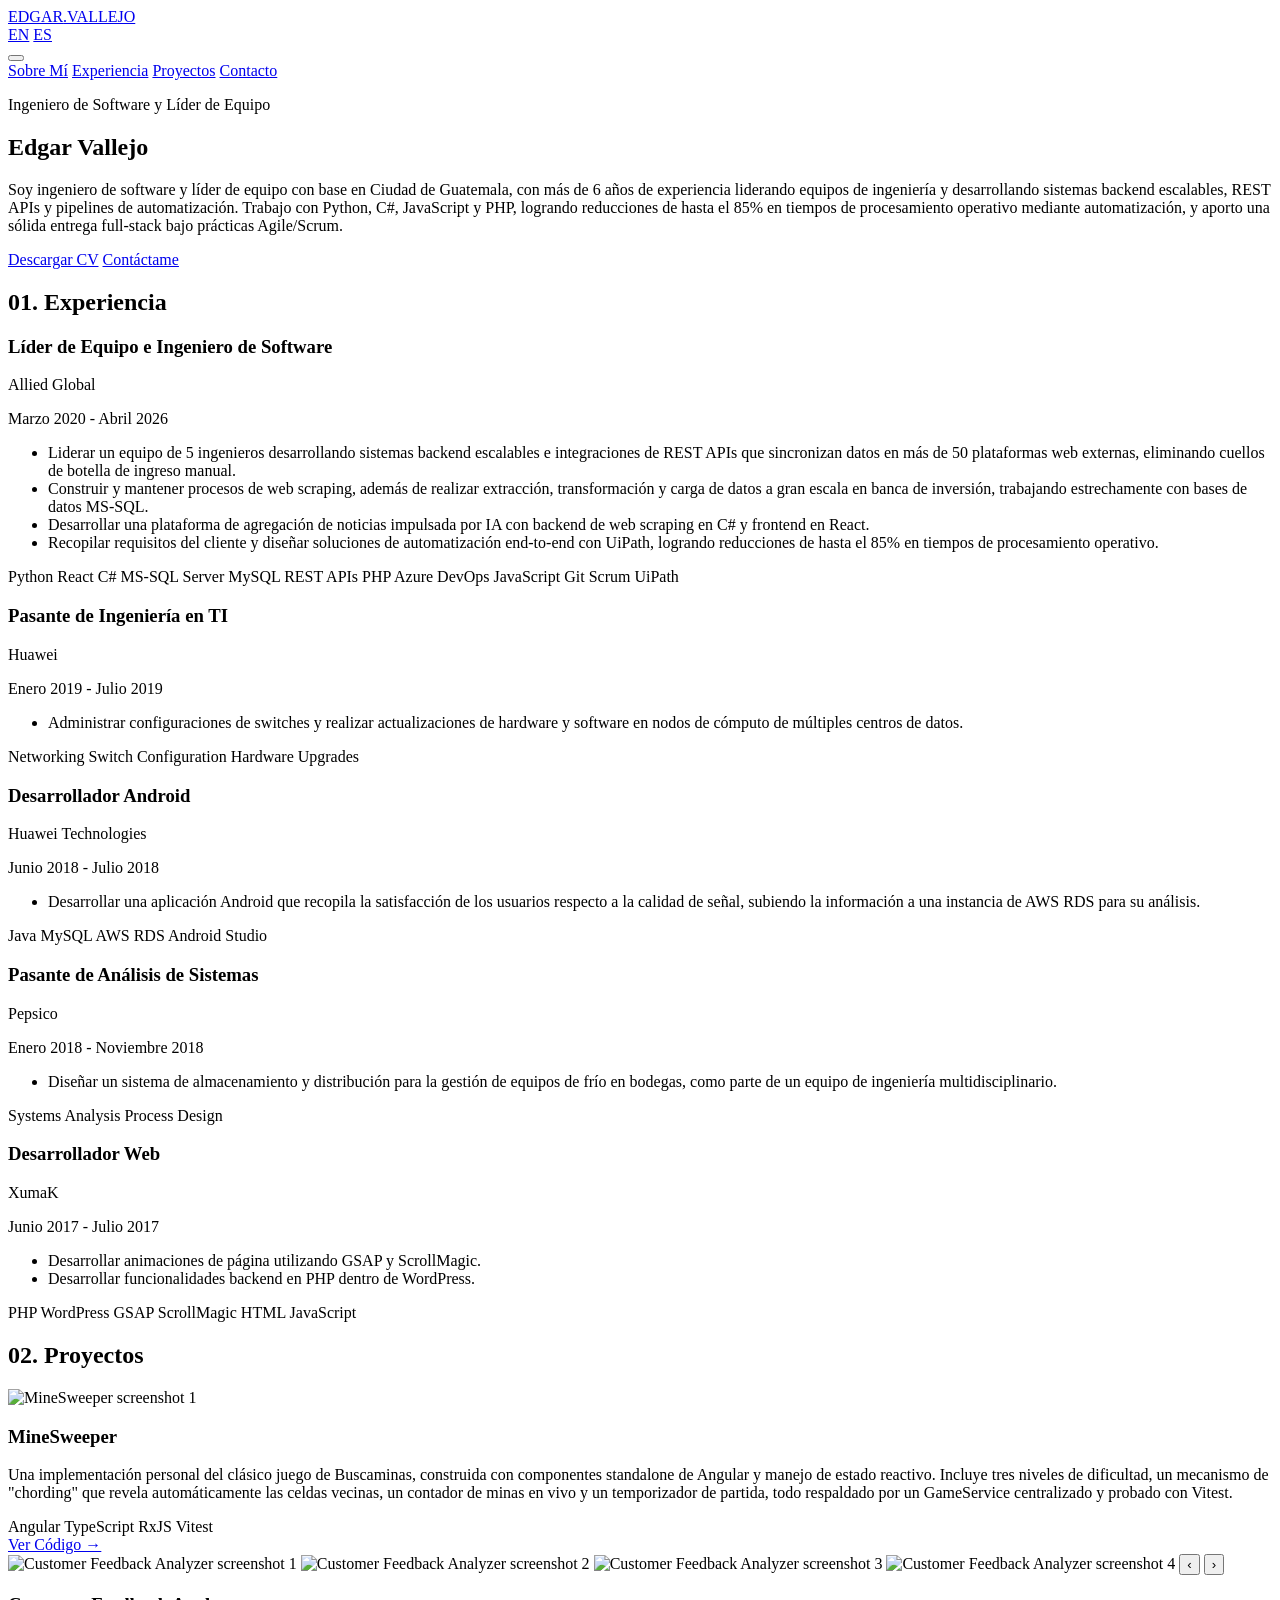
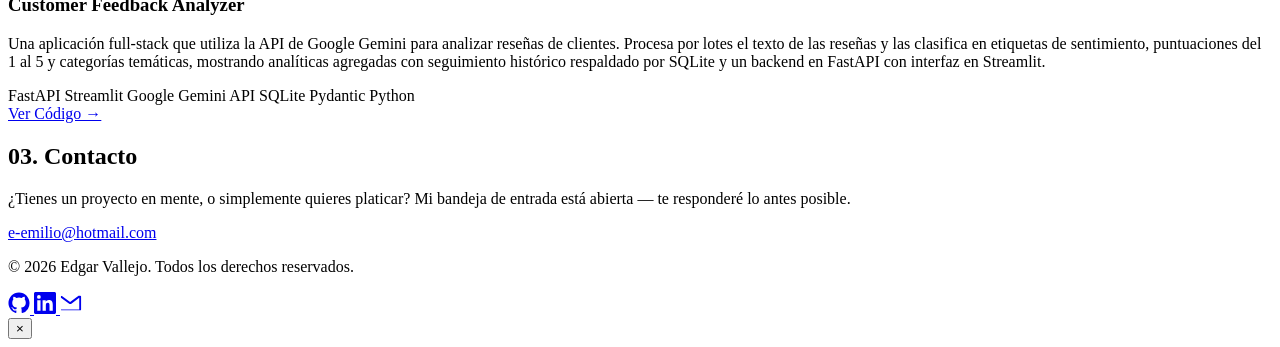
==== docs/es/index.html @ 8388d6d4 "Changes to deploy to github pages" ====
<!DOCTYPE html>

<html lang="es">
<head>
    <meta charset="UTF-8">
    <meta name="viewport" content="width=device-width, initial-scale=1.0">
    <title>Edgar Vallejo | Ingeniero de Software y Líder de Equipo</title>
    <meta name="description" content="Portafolio de Edgar Vallejo — Ingeniero de Software y Líder de Equipo especializado en sistemas backend, REST APIs y automatización.">
    <link rel="preconnect" href="https://fonts.googleapis.com">
    <link rel="preconnect" href="https://fonts.gstatic.com" crossorigin>
    <link href="https://fonts.googleapis.com/css2?family=Oswald:wght@400;500;600;700&family=Roboto:wght@300;400;500;700&display=swap" rel="stylesheet">
    <link rel="stylesheet" href="/Portfolio/static/css/style.css">
    <link rel="icon" href="/Portfolio/static/images/favicon.svg" type="image/svg+xml">
</head>
<body>
    <header class="site-header">
        <div class="container header-inner">
            <a href="#top" class="logo">EDGAR<span>.VALLEJO</span></a>
            <div class="header-right">
                <div class="lang-switch" role="group" aria-label="Language">
                    <a href="../en/" class="lang-btn">EN</a>
                    <a href="../es/" class="lang-btn active">ES</a>
                </div>
                <button class="nav-toggle" id="navToggle" aria-label="Toggle navigation" aria-expanded="false">
                    <span></span><span></span><span></span>
                </button>
            </div>
            <nav class="site-nav" id="siteNav">
                <a href="#about" class="nav-link">Sobre Mí</a>
                <a href="#experience" class="nav-link">Experiencia</a>
                <a href="#projects" class="nav-link">Proyectos</a>
                <a href="#contact" class="nav-link">Contacto</a>
            </nav>
        </div>
    </header>

    <main id="top">
        

<section class="hero" id="about">
    <div class="container hero-inner">
        <p class="eyebrow">Ingeniero de Software y Líder de Equipo</p>
        <h1>Edgar Vallejo</h1>
        <p class="hero-lede">Soy ingeniero de software y líder de equipo con base en Ciudad de Guatemala, con más de 6 años de experiencia liderando equipos de ingeniería y desarrollando sistemas backend escalables, REST APIs y pipelines de automatización. Trabajo con Python, C#, JavaScript y PHP, logrando reducciones de hasta el 85% en tiempos de procesamiento operativo mediante automatización, y aporto una sólida entrega full-stack bajo prácticas Agile/Scrum.</p>
        <div class="hero-actions">
            <a href="/Portfolio/static/files/Edgar_Vallejo_CV_ES.pdf" class="btn btn-primary" download>Descargar CV</a>
            <a href="#contact" class="btn btn-outline">Contáctame</a>
        </div>
    </div>
</section>

<section class="section" id="experience">
    <div class="container">
        <h2 class="section-title"><span>01.</span> Experiencia</h2>
        <div class="experience-list">
            
            <article class="experience-card">
                <div class="experience-header">
                    <div>
                        <h3>Líder de Equipo e Ingeniero de Software</h3>
                        <p class="experience-company">Allied Global</p>
                    </div>
                    <p class="experience-date">Marzo 2020 - Abril 2026</p>
                </div>
                <ul class="experience-description">
                    
                    <li>Liderar un equipo de 5 ingenieros desarrollando sistemas backend escalables e integraciones de REST APIs que sincronizan datos en más de 50 plataformas web externas, eliminando cuellos de botella de ingreso manual.</li>
                    
                    <li>Construir y mantener procesos de web scraping, además de realizar extracción, transformación y carga de datos a gran escala en banca de inversión, trabajando estrechamente con bases de datos MS-SQL.</li>
                    
                    <li>Desarrollar una plataforma de agregación de noticias impulsada por IA con backend de web scraping en C# y frontend en React.</li>
                    
                    <li>Recopilar requisitos del cliente y diseñar soluciones de automatización end-to-end con UiPath, logrando reducciones de hasta el 85% en tiempos de procesamiento operativo.</li>
                    
                </ul>
                <div class="tag-list">
                    
                    <span class="tag">Python</span>
                    
                    <span class="tag">React</span>
                    
                    <span class="tag">C#</span>
                    
                    <span class="tag">MS-SQL Server</span>
                    
                    <span class="tag">MySQL</span>
                    
                    <span class="tag">REST APIs</span>
                    
                    <span class="tag">PHP</span>
                    
                    <span class="tag">Azure DevOps</span>
                    
                    <span class="tag">JavaScript</span>
                    
                    <span class="tag">Git</span>
                    
                    <span class="tag">Scrum</span>
                    
                    <span class="tag">UiPath</span>
                    
                </div>
            </article>
            
            <article class="experience-card">
                <div class="experience-header">
                    <div>
                        <h3>Pasante de Ingeniería en TI</h3>
                        <p class="experience-company">Huawei</p>
                    </div>
                    <p class="experience-date">Enero 2019 - Julio 2019</p>
                </div>
                <ul class="experience-description">
                    
                    <li>Administrar configuraciones de switches y realizar actualizaciones de hardware y software en nodos de cómputo de múltiples centros de datos.</li>
                    
                </ul>
                <div class="tag-list">
                    
                    <span class="tag">Networking</span>
                    
                    <span class="tag">Switch Configuration</span>
                    
                    <span class="tag">Hardware Upgrades</span>
                    
                </div>
            </article>
            
            <article class="experience-card">
                <div class="experience-header">
                    <div>
                        <h3>Desarrollador Android</h3>
                        <p class="experience-company">Huawei Technologies</p>
                    </div>
                    <p class="experience-date">Junio 2018 - Julio 2018</p>
                </div>
                <ul class="experience-description">
                    
                    <li>Desarrollar una aplicación Android que recopila la satisfacción de los usuarios respecto a la calidad de señal, subiendo la información a una instancia de AWS RDS para su análisis.</li>
                    
                </ul>
                <div class="tag-list">
                    
                    <span class="tag">Java</span>
                    
                    <span class="tag">MySQL</span>
                    
                    <span class="tag">AWS RDS</span>
                    
                    <span class="tag">Android Studio</span>
                    
                </div>
            </article>
            
            <article class="experience-card">
                <div class="experience-header">
                    <div>
                        <h3>Pasante de Análisis de Sistemas</h3>
                        <p class="experience-company">Pepsico</p>
                    </div>
                    <p class="experience-date">Enero 2018 - Noviembre 2018</p>
                </div>
                <ul class="experience-description">
                    
                    <li>Diseñar un sistema de almacenamiento y distribución para la gestión de equipos de frío en bodegas, como parte de un equipo de ingeniería multidisciplinario.</li>
                    
                </ul>
                <div class="tag-list">
                    
                    <span class="tag">Systems Analysis</span>
                    
                    <span class="tag">Process Design</span>
                    
                </div>
            </article>
            
            <article class="experience-card">
                <div class="experience-header">
                    <div>
                        <h3>Desarrollador Web</h3>
                        <p class="experience-company">XumaK</p>
                    </div>
                    <p class="experience-date">Junio 2017 - Julio 2017</p>
                </div>
                <ul class="experience-description">
                    
                    <li>Desarrollar animaciones de página utilizando GSAP y ScrollMagic.</li>
                    
                    <li>Desarrollar funcionalidades backend en PHP dentro de WordPress.</li>
                    
                </ul>
                <div class="tag-list">
                    
                    <span class="tag">PHP</span>
                    
                    <span class="tag">WordPress</span>
                    
                    <span class="tag">GSAP</span>
                    
                    <span class="tag">ScrollMagic</span>
                    
                    <span class="tag">HTML</span>
                    
                    <span class="tag">JavaScript</span>
                    
                </div>
            </article>
            
        </div>
    </div>
</section>

<section class="section section-alt" id="projects">
    <div class="container">
        <h2 class="section-title"><span>02.</span> Proyectos</h2>
        <div class="project-grid">
            
            <article class="project-card">
                <div class="project-image">
                    
                    <img src="/Portfolio/media/projects/minesweeper.png" alt="MineSweeper screenshot 1" class="js-lightbox-trigger project-photo active" tabindex="0" role="button" aria-label="View larger screenshot of MineSweeper">
                    
                    
                </div>
                <div class="project-body">
                    <h3>MineSweeper</h3>
                    <p>Una implementación personal del clásico juego de Buscaminas, construida con componentes standalone de Angular y manejo de estado reactivo. Incluye tres niveles de dificultad, un mecanismo de &quot;chording&quot; que revela automáticamente las celdas vecinas, un contador de minas en vivo y un temporizador de partida, todo respaldado por un GameService centralizado y probado con Vitest.</p>
                    <div class="tag-list">
                        
                        <span class="tag">Angular</span>
                        
                        <span class="tag">TypeScript</span>
                        
                        <span class="tag">RxJS</span>
                        
                        <span class="tag">Vitest</span>
                        
                    </div>
                    <div class="project-links">
                        
                        <a href="https://github.com/EdgarVallejo96/MineSweeper" target="_blank" rel="noopener">Ver Código &rarr;</a>
                        
                        
                    </div>
                </div>
            </article>
            
            <article class="project-card">
                <div class="project-image has-carousel">
                    
                    <img src="/Portfolio/media/projects/gallery/customeranalyzer1.png" alt="Customer Feedback Analyzer screenshot 1" class="js-lightbox-trigger project-photo active" tabindex="0" role="button" aria-label="View larger screenshot of Customer Feedback Analyzer">
                    
                    <img src="/Portfolio/media/projects/gallery/customeranalyzer2.png" alt="Customer Feedback Analyzer screenshot 2" class="js-lightbox-trigger project-photo" tabindex="0" role="button" aria-label="View larger screenshot of Customer Feedback Analyzer">
                    
                    <img src="/Portfolio/media/projects/gallery/customeranalyzer3.png" alt="Customer Feedback Analyzer screenshot 3" class="js-lightbox-trigger project-photo" tabindex="0" role="button" aria-label="View larger screenshot of Customer Feedback Analyzer">
                    
                    <img src="/Portfolio/media/projects/gallery/customeranalyzer4.png" alt="Customer Feedback Analyzer screenshot 4" class="js-lightbox-trigger project-photo" tabindex="0" role="button" aria-label="View larger screenshot of Customer Feedback Analyzer">
                    
                    
                    <button type="button" class="carousel-arrow carousel-prev" aria-label="Previous photo">&#8249;</button>
                    <button type="button" class="carousel-arrow carousel-next" aria-label="Next photo">&#8250;</button>
                    <div class="carousel-dots">
                        
                        <span class="carousel-dot active"></span>
                        
                        <span class="carousel-dot"></span>
                        
                        <span class="carousel-dot"></span>
                        
                        <span class="carousel-dot"></span>
                        
                    </div>
                    
                </div>
                <div class="project-body">
                    <h3>Customer Feedback Analyzer</h3>
                    <p>Una aplicación full-stack que utiliza la API de Google Gemini para analizar reseñas de clientes. Procesa por lotes el texto de las reseñas y las clasifica en etiquetas de sentimiento, puntuaciones del 1 al 5 y categorías temáticas, mostrando analíticas agregadas con seguimiento histórico respaldado por SQLite y un backend en FastAPI con interfaz en Streamlit.</p>
                    <div class="tag-list">
                        
                        <span class="tag">FastAPI</span>
                        
                        <span class="tag">Streamlit</span>
                        
                        <span class="tag">Google Gemini API</span>
                        
                        <span class="tag">SQLite</span>
                        
                        <span class="tag">Pydantic</span>
                        
                        <span class="tag">Python</span>
                        
                    </div>
                    <div class="project-links">
                        
                        <a href="https://github.com/EdgarVallejo96/CustomerFeedbackAnalyzer" target="_blank" rel="noopener">Ver Código &rarr;</a>
                        
                        
                    </div>
                </div>
            </article>
            
        </div>
    </div>
</section>

<section class="section" id="contact">
    <div class="container contact-inner">
        <h2 class="section-title"><span>03.</span> Contacto</h2>
        <p class="contact-lede">¿Tienes un proyecto en mente, o simplemente quieres platicar? Mi bandeja de entrada está abierta — te responderé lo antes posible.</p>
        <a href="mailto:e-emilio@hotmail.com" class="btn btn-primary btn-large">e-emilio@hotmail.com</a>
    </div>
</section>


    </main>

    <footer class="site-footer">
        <div class="container footer-inner">
            <p>&copy; 2026 Edgar Vallejo. Todos los derechos reservados.</p>
            <div class="social-links">
                <a href="https://github.com/EdgarVallejo96" target="_blank" rel="noopener" aria-label="GitHub profile">
                    <svg viewBox="0 0 24 24" width="22" height="22" fill="currentColor"><path d="M12 .5C5.65.5.5 5.65.5 12c0 5.09 3.29 9.4 7.86 10.93.57.1.78-.25.78-.55 0-.27-.01-1.17-.02-2.12-3.2.7-3.87-1.36-3.87-1.36-.53-1.34-1.28-1.7-1.28-1.7-1.05-.71.08-.7.08-.7 1.16.08 1.77 1.19 1.77 1.19 1.03 1.76 2.7 1.25 3.36.96.1-.74.4-1.25.72-1.54-2.56-.29-5.25-1.28-5.25-5.7 0-1.26.45-2.29 1.19-3.1-.12-.29-.52-1.46.11-3.05 0 0 .97-.31 3.18 1.18a11.1 11.1 0 0 1 5.79 0c2.21-1.49 3.18-1.18 3.18-1.18.63 1.59.23 2.76.11 3.05.74.81 1.19 1.84 1.19 3.1 0 4.43-2.7 5.41-5.27 5.7.42.36.78 1.07.78 2.15 0 1.56-.01 2.81-.01 3.19 0 .3.21.66.79.55A11.51 11.51 0 0 0 23.5 12c0-6.35-5.15-11.5-11.5-11.5Z"/></svg>
                </a>
                <a href="https://www.linkedin.com/in/edgar-v-10478396/" target="_blank" rel="noopener" aria-label="LinkedIn profile">
                    <svg viewBox="0 0 24 24" width="22" height="22" fill="currentColor"><path d="M20.45 20.45h-3.55v-5.57c0-1.33-.02-3.03-1.85-3.03-1.85 0-2.14 1.44-2.14 2.94v5.66H9.36V9h3.41v1.56h.05c.48-.9 1.64-1.85 3.38-1.85 3.61 0 4.28 2.38 4.28 5.47v6.27ZM5.34 7.43a2.06 2.06 0 1 1 0-4.12 2.06 2.06 0 0 1 0 4.12ZM7.12 20.45H3.56V9h3.56v11.45ZM22.22 0H1.77C.79 0 0 .77 0 1.73v20.54C0 23.23.79 24 1.77 24h20.45c.98 0 1.78-.77 1.78-1.73V1.73C24 .77 23.2 0 22.22 0Z"/></svg>
                </a>
                <a href="mailto:e-emilio@hotmail.com" aria-label="Send email">
                    <svg viewBox="0 0 24 24" width="22" height="22" fill="currentColor"><path d="M2 4h20a1 1 0 0 1 1 1v14a1 1 0 0 1-1 1H2a1 1 0 0 1-1-1V5a1 1 0 0 1 1-1Zm19 2.24-8.6 6.45a2 2 0 0 1-2.4 0L1 6.24V19h20V6.24ZM1.76 4l9.24 6.93L20.24 4H1.76Z"/></svg>
                </a>
            </div>
        </div>
    </footer>

    <div class="lightbox" id="lightbox" aria-hidden="true">
        <button type="button" class="lightbox-close" id="lightboxClose" aria-label="Close">&times;</button>
        <img src="" alt="" class="lightbox-image" id="lightboxImage">
    </div>

    <script src="/Portfolio/static/js/main.js"></script>
</body>
</html>
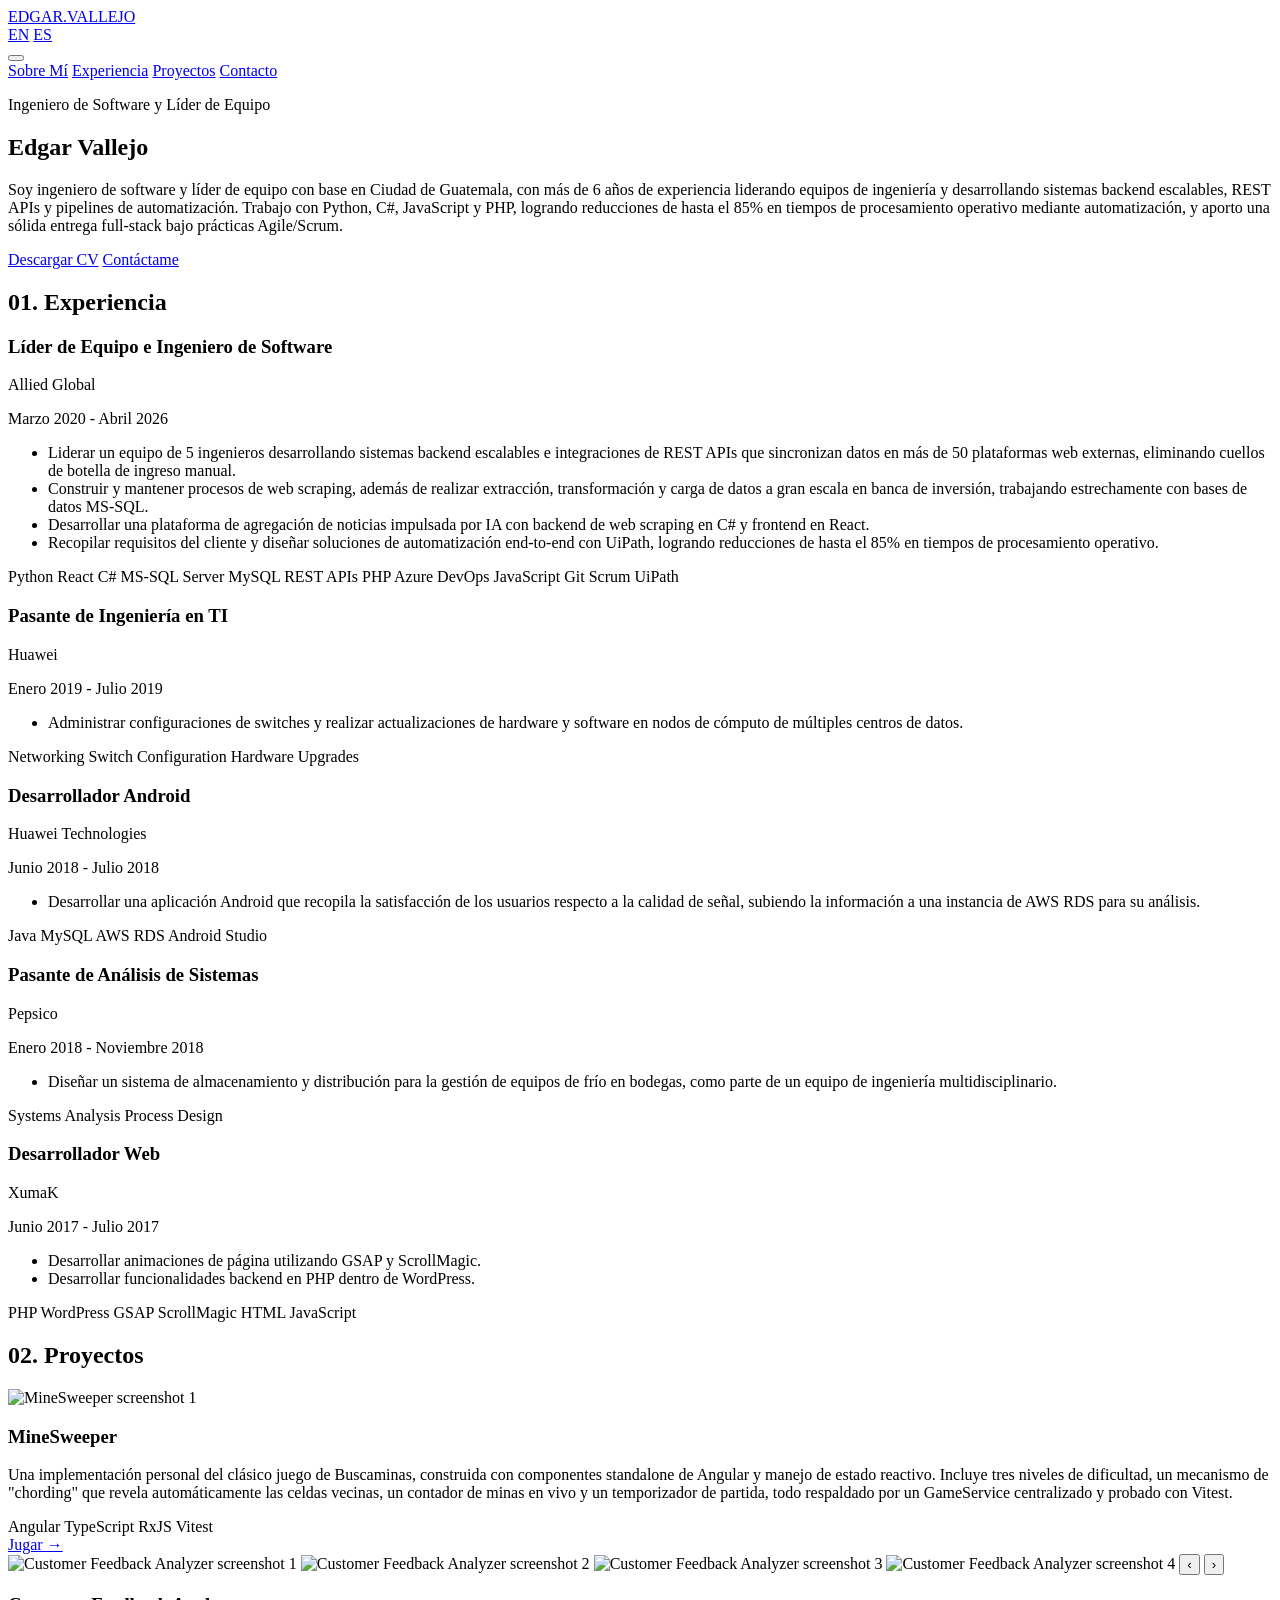
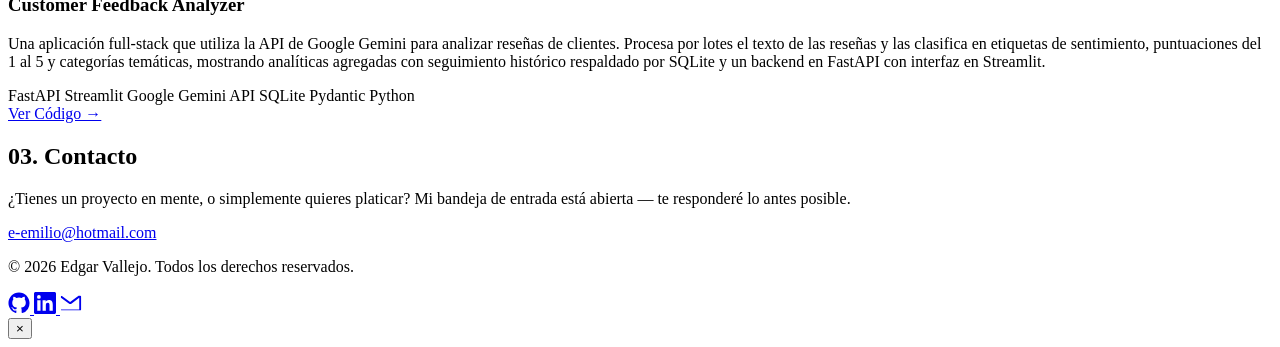
==== commit 5173ad3b: "add minesweeper github pages link to play the game" ====
--- a/docs/es/index.html
+++ b/docs/es/index.html
@@ -238,8 +238,8 @@
                     </div>
                     <div class="project-links">
                         
-                        <a href="https://github.com/EdgarVallejo96/MineSweeper" target="_blank" rel="noopener">Ver Código &rarr;</a>
-                        
+                        
+                        <a href="https://edgarvallejo96.github.io/MineSweeper/" target="_blank" rel="noopener">Jugar &rarr;</a>
                         
                     </div>
                 </div>
@@ -333,7 +333,10 @@
 
     <div class="lightbox" id="lightbox" aria-hidden="true">
         <button type="button" class="lightbox-close" id="lightboxClose" aria-label="Close">&times;</button>
+        <button type="button" class="lightbox-arrow lightbox-prev" id="lightboxPrev" aria-label="Previous photo" hidden>&#8249;</button>
         <img src="" alt="" class="lightbox-image" id="lightboxImage">
+        <button type="button" class="lightbox-arrow lightbox-next" id="lightboxNext" aria-label="Next photo" hidden>&#8250;</button>
+        <div class="carousel-dots" id="lightboxDots"></div>
     </div>
 
     <script src="/Portfolio/static/js/main.js"></script>
